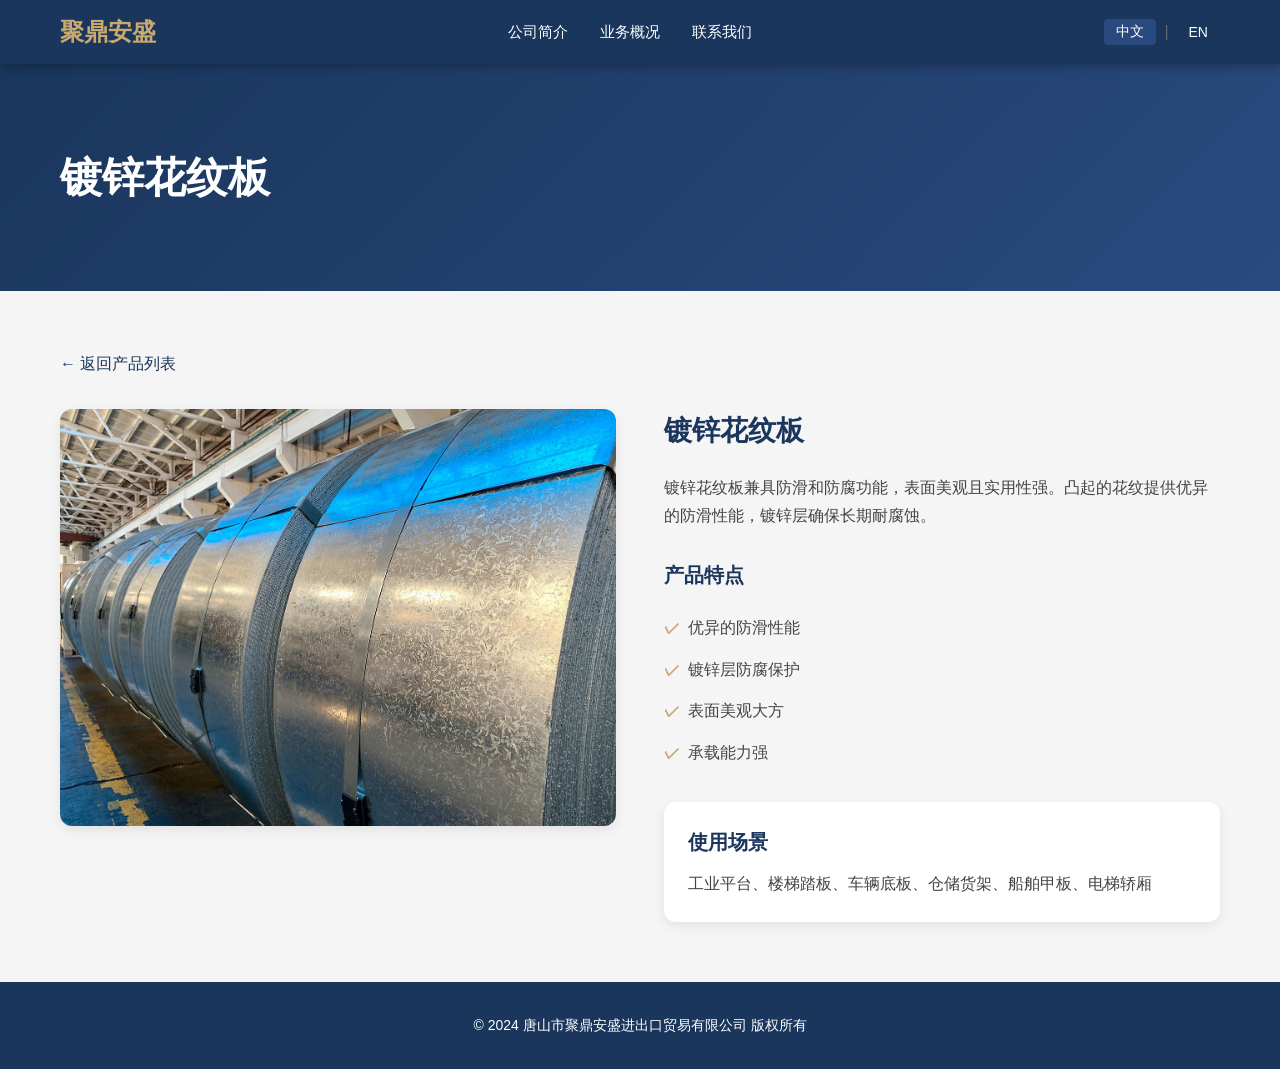
==== products/checkered.html @ 87fc8aaa "Initial commit: static steel website" ====
<!DOCTYPE html>
<html lang="zh-CN">
<head>
    <meta charset="UTF-8">
    <meta name="viewport" content="width=device-width, initial-scale=1.0">
    <title>镀锌花纹板 | 聚鼎安盛</title>
    <meta name="description" content="镀锌花纹板兼具防滑和防腐功能，表面美观且实用性强。">
    <link rel="stylesheet" href="../style.css">
    <style>
        .product-hero { background: linear-gradient(135deg, var(--primary), var(--primary-light)); padding: 80px 0; }
        .product-hero h1 { color: white; font-size: 42px; }
        .product-detail { padding: 60px 0; }
        .detail-grid { display: grid; grid-template-columns: 1fr 1fr; gap: 48px; align-items: start; }
        .detail-img { background: white; border-radius: 12px; overflow: hidden; box-shadow: 0 4px 12px rgba(0,0,0,0.08); }
        .detail-img img { width: 100%; display: block; }
        .detail-info h2 { font-size: 28px; color: var(--primary); margin-bottom: 20px; }
        .detail-info p { font-size: 16px; line-height: 1.8; color: #444; margin-bottom: 28px; }
        .features { margin-bottom: 28px; }
        .features h3 { font-size: 20px; color: var(--primary); margin-bottom: 16px; }
        .features ul { list-style: none; }
        .features li { padding: 8px 0; padding-left: 24px; position: relative; color: #444; }
        .features li::before { content: "✓"; color: var(--secondary); position: absolute; left: 0; font-weight: bold; }
        .usage-box { background: white; padding: 24px; border-radius: 12px; box-shadow: 0 4px 12px rgba(0,0,0,0.08); }
        .usage-box h3 { font-size: 20px; color: var(--primary); margin-bottom: 12px; }
        .usage-box p { margin-bottom: 0; }
        .back-link { display: inline-flex; align-items: center; gap: 8px; color: var(--primary); text-decoration: none; font-size: 16px; margin-bottom: 32px; transition: color 0.2s; }
        .back-link:hover { color: var(--secondary); }
        @media (max-width: 768px) { .detail-grid { grid-template-columns: 1fr; } .product-hero h1 { font-size: 28px; } }
    </style>
</head>
<body>
    <nav class="navbar">
        <div class="container">
            <a href="../index.html" class="logo">聚鼎安盛</a>
            <div class="nav-links">
                <a href="../index.html#profile" data-zh="公司简介" data-en="Company Profile">公司简介</a>
                <a href="../index.html#products" data-zh="业务概况" data-en="Products">业务概况</a>
                <a href="../index.html#contact" data-zh="联系我们" data-en="Contact Us">联系我们</a>
            </div>
            <div class="lang-switch">
                <button onclick="switchLang('zh')" class="active" id="btn-zh">中文</button>
                <span>|</span>
                <button onclick="switchLang('en')" id="btn-en">EN</button>
            </div>
            <button class="menu-btn" onclick="toggleMenu()">☰</button>
        </div>
    </nav>
    <section class="product-hero"><div class="container"><h1 data-zh="镀锌花纹板" data-en="Galvanized Checkered Plates">镀锌花纹板</h1></div></section>
    <section class="product-detail">
        <div class="container">
            <a href="../index.html#products" class="back-link" data-zh="← 返回产品列表" data-en="← Back to Products">← 返回产品列表</a>
            <div class="detail-grid">
                <div class="detail-img"><img src="../images/products/checkered.jpeg" alt="镀锌花纹板"></div>
                <div class="detail-info">
                    <h2 data-zh="镀锌花纹板" data-en="Galvanized Checkered Plates">镀锌花纹板</h2>
                    <p data-zh="镀锌花纹板兼具防滑和防腐功能，表面美观且实用性强。凸起的花纹提供优异的防滑性能，镀锌层确保长期耐腐蚀。" data-en="Galvanized checkered plates combine anti-slip and anti-corrosion functions with an attractive and practical surface. The raised pattern provides excellent anti-slip performance, while the galvanized coating ensures long-term corrosion resistance.">镀锌花纹板兼具防滑和防腐功能，表面美观且实用性强。凸起的花纹提供优异的防滑性能，镀锌层确保长期耐腐蚀。</p>
                    <div class="features">
                        <h3 data-zh="产品特点" data-en="Product Features">产品特点</h3>
                        <ul>
                            <li data-zh="优异的防滑性能" data-en="Excellent anti-slip performance">优异的防滑性能</li>
                            <li data-zh="镀锌层防腐保护" data-en="Galvanized coating for corrosion protection">镀锌层防腐保护</li>
                            <li data-zh="表面美观大方" data-en="Attractive surface appearance">表面美观大方</li>
                            <li data-zh="承载能力强" data-en="Strong load-bearing capacity">承载能力强</li>
                        </ul>
                    </div>
                    <div class="usage-box">
                        <h3 data-zh="使用场景" data-en="Usage Scenarios">使用场景</h3>
                        <p data-zh="工业平台、楼梯踏板、车辆底板、仓储货架、船舶甲板、电梯轿厢" data-en="Industrial platforms, stair treads, vehicle floor panels, storage racks, ship decks, elevator cabins">工业平台、楼梯踏板、车辆底板、仓储货架、船舶甲板、电梯轿厢</p>
                    </div>
                </div>
            </div>
        </div>
    </section>
    <footer class="footer"><div class="container"><p data-zh="© 2024 唐山市聚鼎安盛进出口贸易有限公司 版权所有" data-en="© 2024 Tangshan Juding Ansheng Import & Export Trade Co., Ltd. All rights reserved.">© 2024 唐山市聚鼎安盛进出口贸易有限公司 版权所有</p></div></footer>
    <script src="../script.js"></script>
</body>
</html>
---- style.css ----
* {
    margin: 0;
    padding: 0;
    box-sizing: border-box;
}

:root {
    --primary: #1a365d;
    --primary-light: #2a4a7f;
    --secondary: #c9a96e;
    --secondary-light: #d4b87d;
    --bg: #f5f5f5;
    --text: #1a202c;
}

body {
    font-family: "Microsoft YaHei", "PingFang SC", Arial, sans-serif;
    color: var(--text);
    background: var(--bg);
    line-height: 1.6;
}

.container {
    max-width: 1200px;
    margin: 0 auto;
    padding: 0 20px;
}

/* Navbar */
.navbar {
    background: var(--primary);
    color: white;
    position: sticky;
    top: 0;
    z-index: 1000;
    box-shadow: 0 2px 10px rgba(0,0,0,0.3);
}

.navbar .container {
    display: flex;
    align-items: center;
    justify-content: space-between;
    height: 64px;
}

.logo {
    color: var(--secondary);
    font-size: 24px;
    font-weight: bold;
    text-decoration: none;
}

.nav-links {
    display: flex;
    gap: 32px;
}

.nav-links a {
    color: white;
    text-decoration: none;
    font-size: 15px;
    transition: color 0.2s;
}

.nav-links a:hover {
    color: var(--secondary);
}

.lang-switch {
    display: flex;
    align-items: center;
    gap: 8px;
}

.lang-switch button {
    background: none;
    border: none;
    color: white;
    cursor: pointer;
    padding: 4px 12px;
    font-size: 14px;
    border-radius: 4px;
    transition: background 0.2s;
}

.lang-switch button:hover,
.lang-switch button.active {
    background: var(--primary-light);
}

.lang-switch span {
    color: #666;
}

.menu-btn {
    display: none;
    background: none;
    border: none;
    color: white;
    font-size: 28px;
    cursor: pointer;
}

.mobile-menu {
    display: none;
    background: var(--primary-light);
    padding: 16px;
}

.mobile-menu a {
    display: block;
    color: white;
    text-decoration: none;
    padding: 12px 0;
    border-bottom: 1px solid rgba(255,255,255,0.1);
}

/* Hero */
.hero {
    background: url('images/hero-bg.png') center center / cover no-repeat;
    color: white;
    min-height: 100vh;
    display: flex;
    align-items: center;
    position: relative;
    overflow: hidden;
}

.hero::before {
    content: '';
    position: absolute;
    inset: 0;
    background: linear-gradient(to right, rgba(15, 23, 42, 0.9), rgba(30, 41, 59, 0.7), transparent);
}

.hero-content {
    position: relative;
    text-align: left;
}

.hero h1 {
    font-size: 56px;
    margin-bottom: 24px;
    line-height: 1.1;
    font-weight: 800;
    text-transform: uppercase;
    letter-spacing: -0.02em;
}

.hero h2 {
    font-size: 28px;
    font-weight: 600;
    margin-bottom: 16px;
}

.hero-desc {
    font-size: 20px;
    color: #e5e7eb;
    margin-bottom: 32px;
}

.btn-primary {
    display: inline-block;
    background: linear-gradient(to right, #d4af37, #aa8c2c);
    color: #0f172a;
    padding: 16px 40px;
    border-radius: 9999px;
    text-decoration: none;
    font-weight: 700;
    font-size: 18px;
    transition: all 0.3s;
    border: none;
    cursor: pointer;
    box-shadow: 0 4px 12px rgba(0,0,0,0.3);
}

.btn-primary:hover {
    transform: scale(1.05);
    filter: brightness(1.1);
}

.btn-primary {
    display: inline-block;
    background: var(--secondary);
    color: var(--primary);
    padding: 14px 36px;
    border-radius: 8px;
    text-decoration: none;
    font-weight: bold;
    font-size: 16px;
    transition: background 0.2s;
    border: none;
    cursor: pointer;
}

.btn-primary:hover {
    background: var(--secondary-light);
}

/* Sections */
.section {
    padding: 80px 0;
}

.bg-white {
    background: white;
}

.bg-gray {
    background: var(--bg);
}

.section-title {
    text-align: center;
    margin-bottom: 48px;
}

.section-title h2 {
    font-size: 36px;
    color: var(--primary);
    margin-bottom: 16px;
}

.divider {
    width: 80px;
    height: 4px;
    background: var(--secondary);
    margin: 0 auto;
}

/* Profile */
.profile-content {
    max-width: 800px;
    margin: 0 auto;
}

.profile-content p {
    font-size: 18px;
    line-height: 1.8;
    color: #444;
    text-align: center;
}

/* Factories */
.factories-grid {
    display: grid;
    grid-template-columns: repeat(3, 1fr);
    gap: 32px;
}

.factory-card {
    background: white;
    border-radius: 16px;
    overflow: hidden;
    box-shadow: 0 4px 20px rgba(0,0,0,0.1);
    transition: transform 0.3s, box-shadow 0.3s;
}

.factory-card:hover {
    transform: translateY(-8px);
    box-shadow: 0 16px 40px rgba(0,0,0,0.15);
}

.factory-card img {
    width: 100%;
    aspect-ratio: 16/10;
    object-fit: cover;
    display: block;
}

.factory-card .factory-name {
    display: block;
    padding: 20px;
    text-align: center;
    font-weight: 700;
    color: var(--primary);
    font-size: 20px;
    border-top: 3px solid var(--secondary);
}

/* Products */
.products-grid {
    display: grid;
    grid-template-columns: repeat(3, 1fr);
    gap: 28px;
}

.product-card {
    background: white;
    border-radius: 12px;
    overflow: hidden;
    box-shadow: 0 4px 12px rgba(0,0,0,0.08);
    text-decoration: none;
    color: inherit;
    transition: transform 0.2s, box-shadow 0.2s;
}

.product-card:hover {
    transform: translateY(-6px);
    box-shadow: 0 12px 32px rgba(0,0,0,0.15);
}

.product-img {
    aspect-ratio: 4/3;
    overflow: hidden;
}

.product-img img {
    width: 100%;
    height: 100%;
    object-fit: cover;
    transition: transform 0.3s;
}

.product-card:hover .product-img img {
    transform: scale(1.05);
}

.product-card h3 {
    padding: 20px;
    text-align: center;
    font-size: 20px;
    color: var(--primary);
}

.product-card:hover h3 {
    color: var(--secondary);
}

/* Contact */
.contact-grid {
    display: grid;
    grid-template-columns: 1fr 1fr;
    gap: 40px;
}

.contact-info {
    background: white;
    padding: 36px;
    border-radius: 12px;
    box-shadow: 0 4px 12px rgba(0,0,0,0.08);
}

.contact-info h3 {
    font-size: 24px;
    color: var(--primary);
    margin-bottom: 28px;
}

.info-item {
    display: flex;
    align-items: flex-start;
    gap: 16px;
    margin-bottom: 24px;
    font-size: 16px;
}

.info-item .icon {
    font-size: 24px;
}

.inquiry-form {
    background: white;
    padding: 36px;
    border-radius: 12px;
    box-shadow: 0 4px 12px rgba(0,0,0,0.08);
}

.inquiry-form h3 {
    font-size: 24px;
    color: var(--primary);
    margin-bottom: 28px;
}

.inquiry-form form {
    display: flex;
    flex-direction: column;
    gap: 16px;
}

.inquiry-form input,
.inquiry-form select,
.inquiry-form textarea {
    width: 100%;
    padding: 14px 16px;
    border: 1px solid #ddd;
    border-radius: 8px;
    font-size: 15px;
    font-family: inherit;
    transition: border-color 0.2s;
}

.inquiry-form input:focus,
.inquiry-form select:focus,
.inquiry-form textarea:focus {
    outline: none;
    border-color: var(--secondary);
}

.form-success {
    background: #f0fdf4;
    border: 1px solid #86efac;
    color: #166534;
    padding: 20px;
    border-radius: 8px;
    text-align: center;
    font-size: 16px;
}

/* Footer */
.footer {
    background: var(--primary);
    color: white;
    padding: 32px 0;
    text-align: center;
}

.footer p {
    font-size: 14px;
}

/* Responsive */
@media (max-width: 1024px) {
    .factories-grid {
        grid-template-columns: repeat(2, 1fr);
        gap: 24px;
    }
    .products-grid {
        grid-template-columns: repeat(2, 1fr);
    }
}

@media (max-width: 768px) {
    .nav-links, .lang-switch {
        display: none;
    }
    .menu-btn {
        display: block;
    }
    .mobile-menu.open {
        display: block;
    }
    .hero::before {
        background: linear-gradient(to right, rgba(15, 23, 42, 0.9), rgba(30, 41, 59, 0.7));
    }
    .hero h1 {
        font-size: 32px;
    }
    .hero h2 {
        font-size: 20px;
    }
    .hero-desc {
        font-size: 16px;
    }
    .factories-grid {
        grid-template-columns: 1fr;
    }
    .products-grid {
        grid-template-columns: 1fr;
    }
    .contact-grid {
        grid-template-columns: 1fr;
    }
    .section {
        padding: 48px 0;
    }
    .section-title h2 {
        font-size: 28px;
    }
}
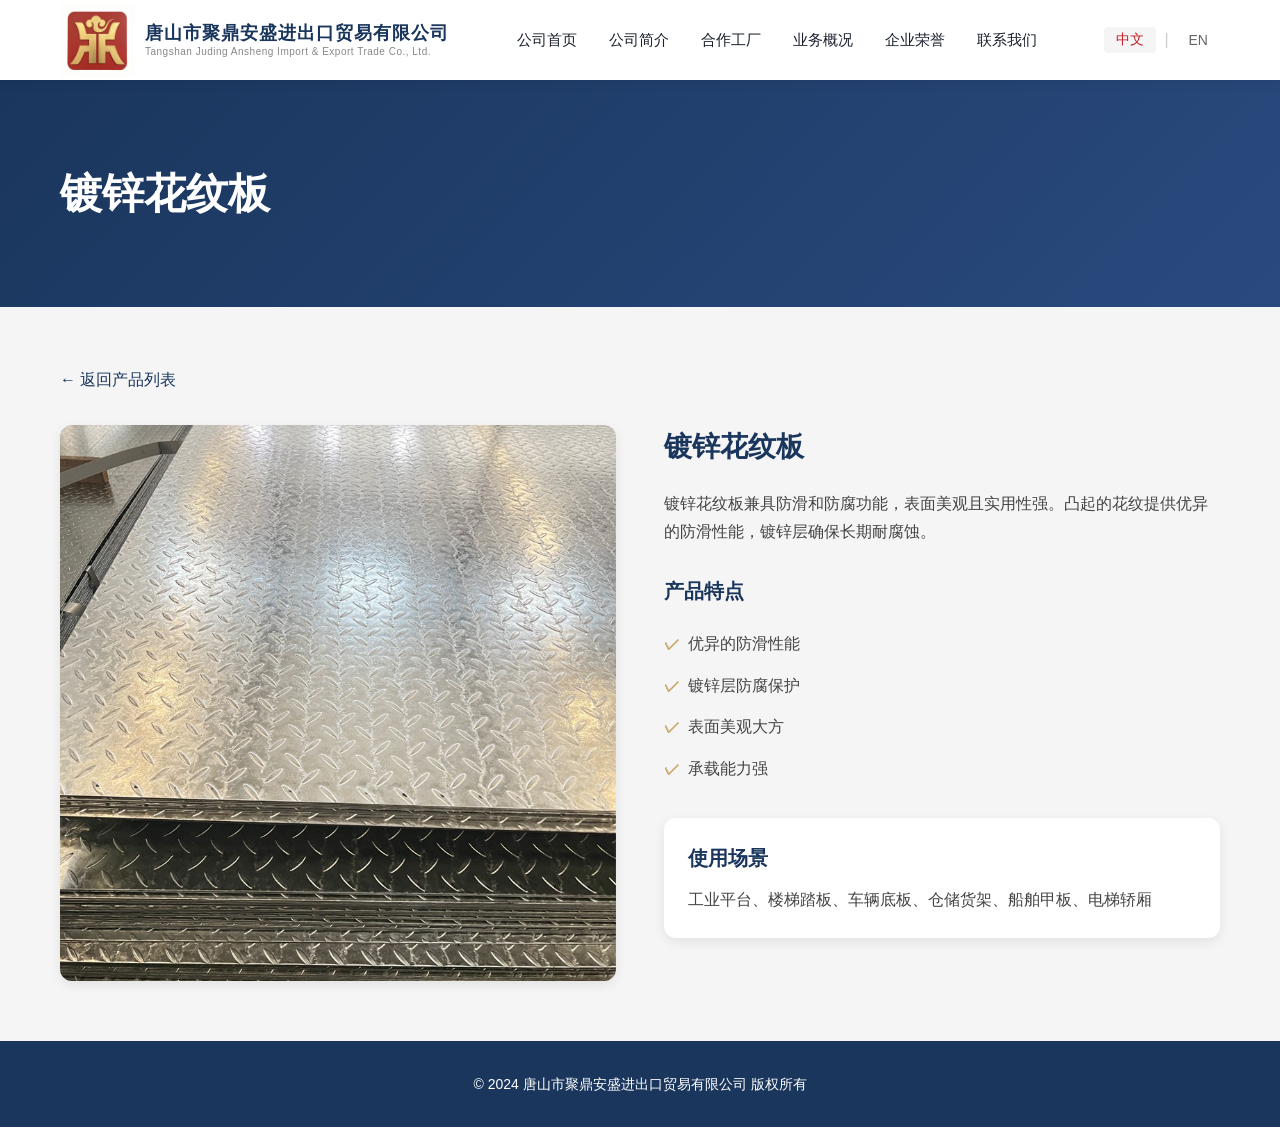
==== commit e4cd8237: "业务概况补充" ====
--- a/products/checkered.html
+++ b/products/checkered.html
@@ -29,12 +29,22 @@
     </style>
 </head>
 <body>
+    <!-- Navigation -->
     <nav class="navbar">
         <div class="container">
-            <a href="../index.html" class="logo">聚鼎安盛</a>
+            <a href="../index.html" class="logo">
+                <img src="../images/logo.png" alt="聚鼎安盛" style="max-width: 75px; height: auto;">
+                <div class="logo-text">
+                    <span class="logo-name" data-zh="唐山市聚鼎安盛进出口贸易有限公司" data-en="Tangshan Juding Ansheng Import & Export Trade Co., Ltd.">唐山市聚鼎安盛进出口贸易有限公司</span>
+                    <span class="logo-name-en">Tangshan Juding Ansheng Import & Export Trade Co., Ltd.</span>
+                </div>
+            </a>
             <div class="nav-links">
+                <a href="../index.html#home" data-zh="公司首页" data-en="Home">公司首页</a>
                 <a href="../index.html#profile" data-zh="公司简介" data-en="Company Profile">公司简介</a>
+                <a href="../index.html#factories" data-zh="合作工厂" data-en="Factories">合作工厂</a>
                 <a href="../index.html#products" data-zh="业务概况" data-en="Products">业务概况</a>
+                <a href="../index.html#honors" data-zh="企业荣誉" data-en="Honors">企业荣誉</a>
                 <a href="../index.html#contact" data-zh="联系我们" data-en="Contact Us">联系我们</a>
             </div>
             <div class="lang-switch">
@@ -45,6 +55,17 @@
             <button class="menu-btn" onclick="toggleMenu()">☰</button>
         </div>
     </nav>
+
+    <!-- Mobile Menu -->
+    <div class="mobile-menu" id="mobileMenu">
+        <a href="../index.html#home" data-zh="公司首页" data-en="Home" onclick="closeMenu()">公司首页</a>
+        <a href="../index.html#profile" data-zh="公司简介" data-en="Company Profile" onclick="closeMenu()">公司简介</a>
+        <a href="../index.html#factories" data-zh="合作工厂" data-en="Factories" onclick="closeMenu()">合作工厂</a>
+        <a href="../index.html#products" data-zh="业务概况" data-en="Products" onclick="closeMenu()">业务概况</a>
+        <a href="../index.html#honors" data-zh="企业荣誉" data-en="Honors" onclick="closeMenu()">企业荣誉</a>
+        <a href="../index.html#contact" data-zh="联系我们" data-en="Contact Us" onclick="closeMenu()">联系我们</a>
+    </div>
+
     <section class="product-hero"><div class="container"><h1 data-zh="镀锌花纹板" data-en="Galvanized Checkered Plates">镀锌花纹板</h1></div></section>
     <section class="product-detail">
         <div class="container">
--- a/style.css
+++ b/style.css
@@ -28,26 +28,54 @@
 
 /* Navbar */
 .navbar {
-    background: var(--primary);
-    color: white;
+    background: #fff;
+    color: var(--text);
     position: sticky;
     top: 0;
     z-index: 1000;
-    box-shadow: 0 2px 10px rgba(0,0,0,0.3);
+    box-shadow: 0 2px 12px rgba(0,0,0,0.08);
 }
 
 .navbar .container {
     display: flex;
     align-items: center;
     justify-content: space-between;
-    height: 64px;
+    height: 80px;
 }
 
 .logo {
-    color: var(--secondary);
-    font-size: 24px;
-    font-weight: bold;
+    display: flex;
+    align-items: center;
+    gap: 10px;
     text-decoration: none;
+    flex-shrink: 0;
+}
+
+.logo img {
+    height: 72px;
+    width: auto;
+}
+
+.logo-text {
+    display: flex;
+    flex-direction: column;
+    line-height: 1.3;
+}
+
+.logo-name {
+    font-size: 18px;
+    font-weight: 700;
+    color: var(--primary);
+    white-space: nowrap;
+    letter-spacing: 1px;
+}
+
+.logo-name-en {
+    font-size: 10px;
+    color: #888;
+    white-space: nowrap;
+    letter-spacing: 0.5px;
+    font-weight: 500;
 }
 
 .nav-links {
@@ -56,14 +84,15 @@
 }
 
 .nav-links a {
-    color: white;
+    color: var(--text);
     text-decoration: none;
     font-size: 15px;
+    font-weight: 500;
     transition: color 0.2s;
 }
 
 .nav-links a:hover {
-    color: var(--secondary);
+    color: #C41E24;
 }
 
 .lang-switch {
@@ -75,49 +104,55 @@
 .lang-switch button {
     background: none;
     border: none;
-    color: white;
+    color: #666;
     cursor: pointer;
     padding: 4px 12px;
     font-size: 14px;
     border-radius: 4px;
-    transition: background 0.2s;
+    transition: background 0.2s, color 0.2s;
 }
 
 .lang-switch button:hover,
 .lang-switch button.active {
-    background: var(--primary-light);
+    background: #f5f5f5;
+    color: #C41E24;
 }
 
 .lang-switch span {
-    color: #666;
+    color: #ccc;
 }
 
 .menu-btn {
     display: none;
     background: none;
     border: none;
-    color: white;
+    color: var(--text);
     font-size: 28px;
     cursor: pointer;
 }
 
 .mobile-menu {
     display: none;
-    background: var(--primary-light);
+    background: #fff;
     padding: 16px;
+    box-shadow: 0 4px 12px rgba(0,0,0,0.08);
 }
 
 .mobile-menu a {
     display: block;
-    color: white;
+    color: var(--text);
     text-decoration: none;
     padding: 12px 0;
-    border-bottom: 1px solid rgba(255,255,255,0.1);
+    border-bottom: 1px solid #eee;
+    font-weight: 500;
+}
+
+.mobile-menu a:hover {
+    color: #C41E24;
 }
 
 /* Hero */
 .hero {
-    background: url('images/hero-bg.png') center center / cover no-repeat;
     color: white;
     min-height: 100vh;
     display: flex;
@@ -126,15 +161,63 @@
     overflow: hidden;
 }
 
-.hero::before {
-    content: '';
+.hero-slides {
+    position: absolute;
+    inset: 0;
+    z-index: 0;
+}
+
+.hero-slide {
+    position: absolute;
+    inset: 0;
+    background-size: cover;
+    background-position: center;
+    opacity: 0;
+    transition: opacity 1.2s ease-in-out;
+}
+
+.hero-slide.active {
+    opacity: 1;
+}
+
+.hero-overlay {
     position: absolute;
     inset: 0;
     background: linear-gradient(to right, rgba(15, 23, 42, 0.9), rgba(30, 41, 59, 0.7), transparent);
+    z-index: 1;
+}
+
+.hero-dots {
+    position: absolute;
+    bottom: 36px;
+    left: 50%;
+    transform: translateX(-50%);
+    display: flex;
+    gap: 12px;
+    z-index: 3;
+}
+
+.hero-dot {
+    width: 12px;
+    height: 12px;
+    border-radius: 50%;
+    background: rgba(255, 255, 255, 0.4);
+    cursor: pointer;
+    transition: background 0.3s, transform 0.3s;
+}
+
+.hero-dot.active {
+    background: var(--secondary);
+    transform: scale(1.2);
+}
+
+.hero-dot:hover {
+    background: rgba(255, 255, 255, 0.7);
 }
 
 .hero-content {
     position: relative;
+    z-index: 2;
     text-align: left;
 }
 
@@ -210,6 +293,69 @@
     background: var(--bg);
 }
 
+/* Section backgrounds — real scene images with overlay */
+.bg-section {
+    position: relative;
+    background-size: cover;
+    background-position: center;
+    background-attachment: fixed;
+}
+
+.bg-section::before {
+    content: '';
+    position: absolute;
+    inset: 0;
+    z-index: 0;
+    pointer-events: none;
+}
+
+.bg-section > .container {
+    position: relative;
+    z-index: 1;
+}
+
+.bg-section-1 {
+    background-image: url('images/bg/section-bg-1.jpg');
+}
+.bg-section-1::before {
+    background: rgba(245, 245, 245, 0.88);
+}
+
+.bg-section-2 {
+    background-image: url('images/bg/section-bg-2.jpg');
+}
+.bg-section-2::before {
+    background: rgba(255, 255, 255, 0.9);
+}
+
+.bg-section-3 {
+    background-image: url('images/bg/section-bg-3.jpg');
+}
+.bg-section-3::before {
+    background: rgba(240, 238, 232, 0.85);
+}
+
+.bg-section-4 {
+    background-image: url('images/bg/section-bg-4.jpg');
+}
+.bg-section-4::before {
+    background: rgba(245, 245, 245, 0.88);
+}
+
+.bg-section-5 {
+    background-image: url('images/bg/section-bg-5.jpg');
+}
+.bg-section-5::before {
+    background: rgba(255, 255, 255, 0.9);
+}
+
+.bg-section-6 {
+    background-image: url('images/bg/steel-bg-1.jpg');
+}
+.bg-section-6::before {
+    background: rgba(235, 232, 225, 0.85);
+}
+
 .section-title {
     text-align: center;
     margin-bottom: 48px;
@@ -232,6 +378,10 @@
 .profile-content {
     max-width: 800px;
     margin: 0 auto;
+    background: white;
+    padding: 40px 48px;
+    border-radius: 12px;
+    box-shadow: 0 4px 20px rgba(0,0,0,0.08);
 }
 
 .profile-content p {
@@ -276,6 +426,12 @@
     color: var(--primary);
     font-size: 20px;
     border-top: 3px solid var(--secondary);
+    transition: background 0.3s, color 0.3s;
+}
+
+.factory-card:hover .factory-name {
+    background: var(--primary);
+    color: white;
 }
 
 /* Products */
@@ -305,6 +461,83 @@
     overflow: hidden;
 }
 
+.product-carousel {
+    position: relative;
+}
+
+.carousel-track {
+    display: flex;
+    transition: transform 0.4s ease-in-out;
+    width: 100%;
+    height: 100%;
+}
+
+.carousel-track img {
+    min-width: 100%;
+    height: 100%;
+    object-fit: cover;
+}
+
+.carousel-btn {
+    position: absolute;
+    top: 50%;
+    transform: translateY(-50%);
+    width: 36px;
+    height: 36px;
+    background: rgba(255, 255, 255, 0.85);
+    border: none;
+    border-radius: 50%;
+    font-size: 20px;
+    color: var(--primary);
+    cursor: pointer;
+    opacity: 0;
+    transition: opacity 0.3s, background 0.3s;
+    z-index: 2;
+    display: flex;
+    align-items: center;
+    justify-content: center;
+    box-shadow: 0 2px 8px rgba(0,0,0,0.15);
+}
+
+.product-card:hover .carousel-btn {
+    opacity: 1;
+}
+
+.carousel-btn:hover {
+    background: var(--secondary);
+    color: white;
+}
+
+.carousel-prev {
+    left: 8px;
+}
+
+.carousel-next {
+    right: 8px;
+}
+
+.carousel-dots {
+    position: absolute;
+    bottom: 10px;
+    left: 50%;
+    transform: translateX(-50%);
+    display: flex;
+    gap: 6px;
+    z-index: 2;
+}
+
+.carousel-dots .dot {
+    width: 8px;
+    height: 8px;
+    border-radius: 50%;
+    background: rgba(255, 255, 255, 0.5);
+    transition: background 0.3s;
+}
+
+.carousel-dots .dot.active {
+    background: white;
+}
+
 .product-img img {
     width: 100%;
     height: 100%;
@@ -316,15 +549,37 @@
     transform: scale(1.05);
 }
 
+.product-content {
+    padding: 16px 20px;
+    text-align: center;
+    border-top: 3px solid var(--secondary);
+}
+
 .product-card h3 {
-    padding: 20px;
-    text-align: center;
-    font-size: 20px;
-    color: var(--primary);
+    font-size: 18px;
+    color: var(--primary);
+    margin-bottom: 12px;
 }
 
 .product-card:hover h3 {
     color: var(--secondary);
+}
+
+.product-info-btn {
+    display: inline-block;
+    background: var(--secondary);
+    color: white;
+    padding: 8px 20px;
+    border-radius: 4px;
+    font-size: 13px;
+    font-weight: 600;
+    text-decoration: none;
+    transition: background 0.3s;
+    cursor: pointer;
+}
+
+.product-card:hover .product-info-btn {
+    background: var(--primary);
 }
 
 /* Contact */
@@ -336,27 +591,51 @@
 
 .contact-info {
     background: white;
-    padding: 36px;
+    padding: 24px;
     border-radius: 12px;
     box-shadow: 0 4px 12px rgba(0,0,0,0.08);
 }
 
 .contact-info h3 {
-    font-size: 24px;
-    color: var(--primary);
-    margin-bottom: 28px;
+    font-size: 20px;
+    color: var(--primary);
+    margin-bottom: 16px;
+}
+
+.contact-group {
+    margin-bottom: 12px;
+    padding-bottom: 10px;
+    border-bottom: 1px solid #eee;
+}
+
+.contact-group:last-of-type {
+    border-bottom: none;
+    margin-bottom: 0;
+    padding-bottom: 0;
+}
+
+.contact-group h4 {
+    font-size: 15px;
+    color: var(--primary);
+    margin-bottom: 6px;
+    font-weight: 600;
 }
 
 .info-item {
     display: flex;
     align-items: flex-start;
-    gap: 16px;
-    margin-bottom: 24px;
-    font-size: 16px;
+    gap: 10px;
+    margin-bottom: 8px;
+    font-size: 14px;
+}
+
+.contact-group .info-item {
+    margin-bottom: 4px;
+    padding-left: 10px;
 }
 
 .info-item .icon {
-    font-size: 24px;
+    font-size: 18px;
 }
 
 .inquiry-form {
@@ -407,6 +686,105 @@
     font-size: 16px;
 }
 
+/* Home Summary */
+.home-summary {
+    display: grid;
+    grid-template-columns: repeat(3, 1fr);
+    gap: 24px;
+}
+
+.summary-card {
+    background: rgba(255, 255, 255, 0.85);
+    backdrop-filter: blur(8px);
+    border-radius: 12px;
+    padding: 28px 24px;
+    box-shadow: 0 4px 16px rgba(0,0,0,0.08);
+    border: 1px solid rgba(26, 54, 93, 0.08);
+    transition: transform 0.3s, box-shadow 0.3s;
+    text-align: center;
+}
+
+.summary-card:hover {
+    transform: translateY(-6px);
+    box-shadow: 0 12px 32px rgba(0,0,0,0.15);
+}
+
+.summary-icon {
+    font-size: 36px;
+    margin-bottom: 12px;
+}
+
+.summary-card h3 {
+    font-size: 20px;
+    color: var(--primary);
+    margin-bottom: 12px;
+}
+
+.summary-card p {
+    font-size: 14px;
+    color: #555;
+    line-height: 1.7;
+    margin-bottom: 16px;
+}
+
+.summary-link {
+    display: inline-block;
+    color: var(--secondary);
+    text-decoration: none;
+    font-weight: 600;
+    font-size: 14px;
+    transition: color 0.2s;
+}
+
+.summary-link:hover {
+    color: var(--primary);
+}
+
+/* Honors */
+.honors-grid {
+    display: grid;
+    grid-template-columns: repeat(3, 1fr);
+    gap: 32px;
+}
+
+.honor-card {
+    background: rgba(255, 255, 255, 0.85);
+    backdrop-filter: blur(8px);
+    border-radius: 12px;
+    overflow: hidden;
+    box-shadow: 0 4px 20px rgba(0,0,0,0.1);
+    transition: transform 0.3s, box-shadow 0.3s;
+    border: 1px solid rgba(26, 54, 93, 0.08);
+}
+
+.honor-card:hover {
+    transform: translateY(-8px);
+    box-shadow: 0 16px 40px rgba(0,0,0,0.15);
+}
+
+.honor-img {
+    position: relative;
+    width: 100%;
+    aspect-ratio: 4/3;
+    overflow: hidden;
+    background: linear-gradient(135deg, #e8e4dc, #d5d0c6);
+}
+
+.honor-img img {
+    width: 100%;
+    height: 100%;
+    object-fit: cover;
+    display: block;
+}
+
+.honor-card h3 {
+    padding: 16px 20px;
+    text-align: center;
+    font-size: 18px;
+    color: var(--primary);
+    border-top: 3px solid var(--secondary);
+}
+
 /* Footer */
 .footer {
     background: var(--primary);
@@ -428,6 +806,13 @@
     .products-grid {
         grid-template-columns: repeat(2, 1fr);
     }
+    .home-summary {
+        grid-template-columns: repeat(2, 1fr);
+    }
+    .honors-grid {
+        grid-template-columns: repeat(2, 1fr);
+        gap: 24px;
+    }
 }
 
 @media (max-width: 768px) {
@@ -437,11 +822,20 @@
     .menu-btn {
         display: block;
     }
+    .logo-text {
+        display: none;
+    }
+    .logo img {
+        height: 56px;
+    }
     .mobile-menu.open {
         display: block;
     }
-    .hero::before {
+    .hero-overlay {
         background: linear-gradient(to right, rgba(15, 23, 42, 0.9), rgba(30, 41, 59, 0.7));
+    }
+    .bg-section {
+        background-attachment: scroll;
     }
     .hero h1 {
         font-size: 32px;
@@ -461,6 +855,12 @@
     .contact-grid {
         grid-template-columns: 1fr;
     }
+    .home-summary {
+        grid-template-columns: 1fr;
+    }
+    .honors-grid {
+        grid-template-columns: 1fr;
+    }
     .section {
         padding: 48px 0;
     }
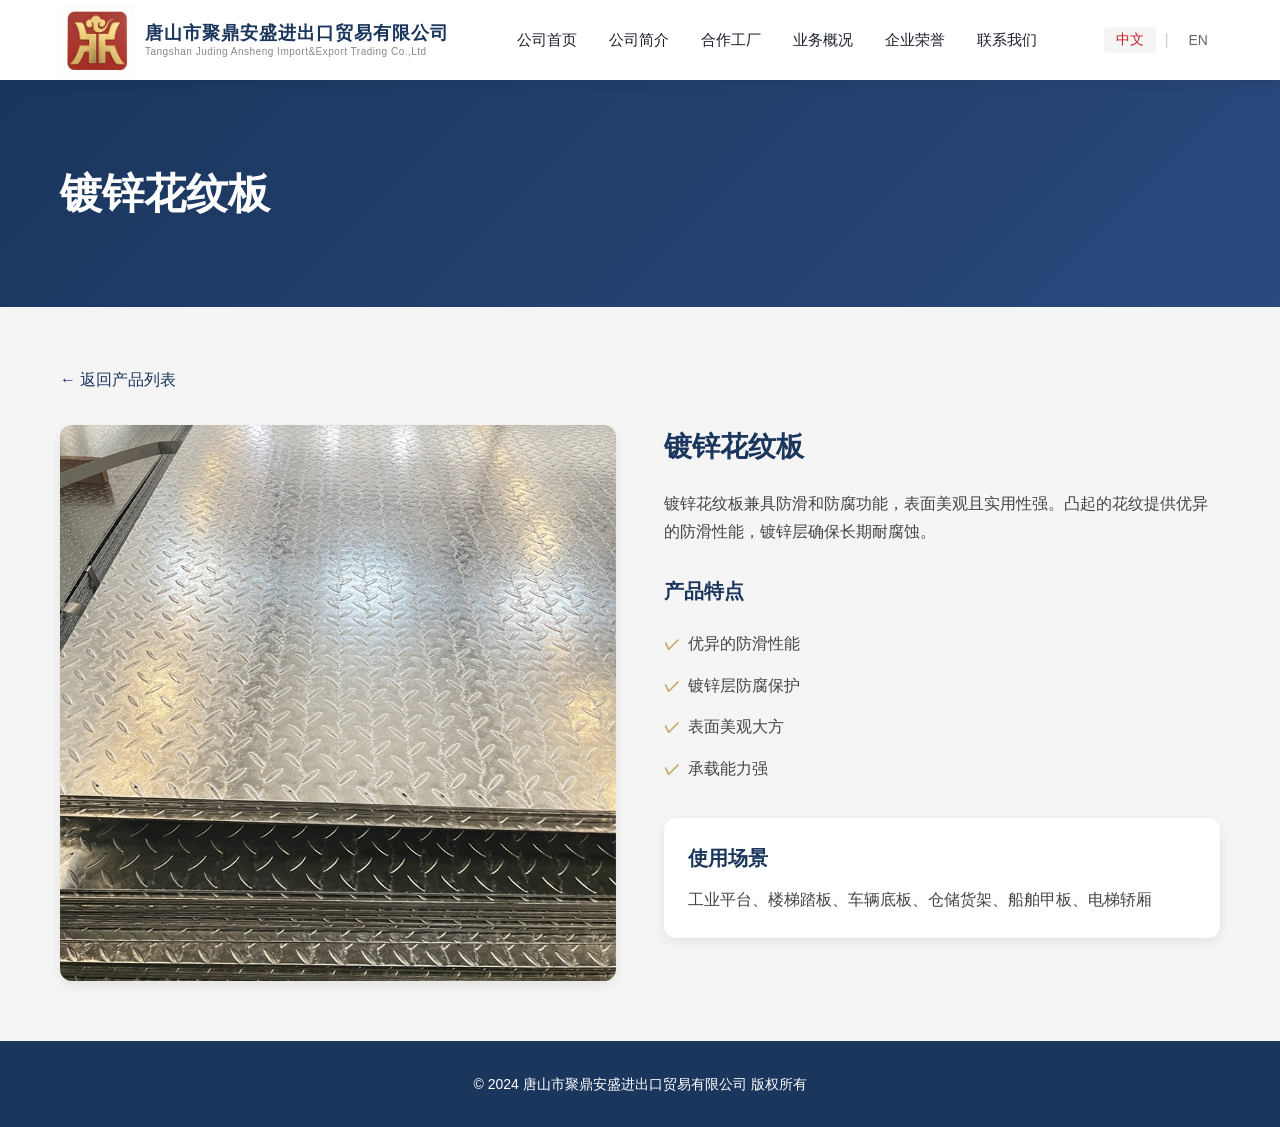
==== commit 02d5ae75: "修改英文名" ====
--- a/products/checkered.html
+++ b/products/checkered.html
@@ -35,8 +35,8 @@
             <a href="../index.html" class="logo">
                 <img src="../images/logo.png" alt="聚鼎安盛" style="max-width: 75px; height: auto;">
                 <div class="logo-text">
-                    <span class="logo-name" data-zh="唐山市聚鼎安盛进出口贸易有限公司" data-en="Tangshan Juding Ansheng Import & Export Trade Co., Ltd.">唐山市聚鼎安盛进出口贸易有限公司</span>
-                    <span class="logo-name-en">Tangshan Juding Ansheng Import & Export Trade Co., Ltd.</span>
+                    <span class="logo-name" data-zh="唐山市聚鼎安盛进出口贸易有限公司" data-en="Tangshan Juding Ansheng Import&Export Trading Co.,Ltd">唐山市聚鼎安盛进出口贸易有限公司</span>
+                    <span class="logo-name-en">Tangshan Juding Ansheng Import&Export Trading Co.,Ltd</span>
                 </div>
             </a>
             <div class="nav-links">
@@ -92,7 +92,7 @@
             </div>
         </div>
     </section>
-    <footer class="footer"><div class="container"><p data-zh="© 2024 唐山市聚鼎安盛进出口贸易有限公司 版权所有" data-en="© 2024 Tangshan Juding Ansheng Import & Export Trade Co., Ltd. All rights reserved.">© 2024 唐山市聚鼎安盛进出口贸易有限公司 版权所有</p></div></footer>
+    <footer class="footer"><div class="container"><p data-zh="© 2024 唐山市聚鼎安盛进出口贸易有限公司 版权所有" data-en="© 2024 Tangshan Juding Ansheng Import&Export Trading Co.,Ltd All rights reserved.">© 2024 唐山市聚鼎安盛进出口贸易有限公司 版权所有</p></div></footer>
     <script src="../script.js"></script>
 </body>
 </html>
